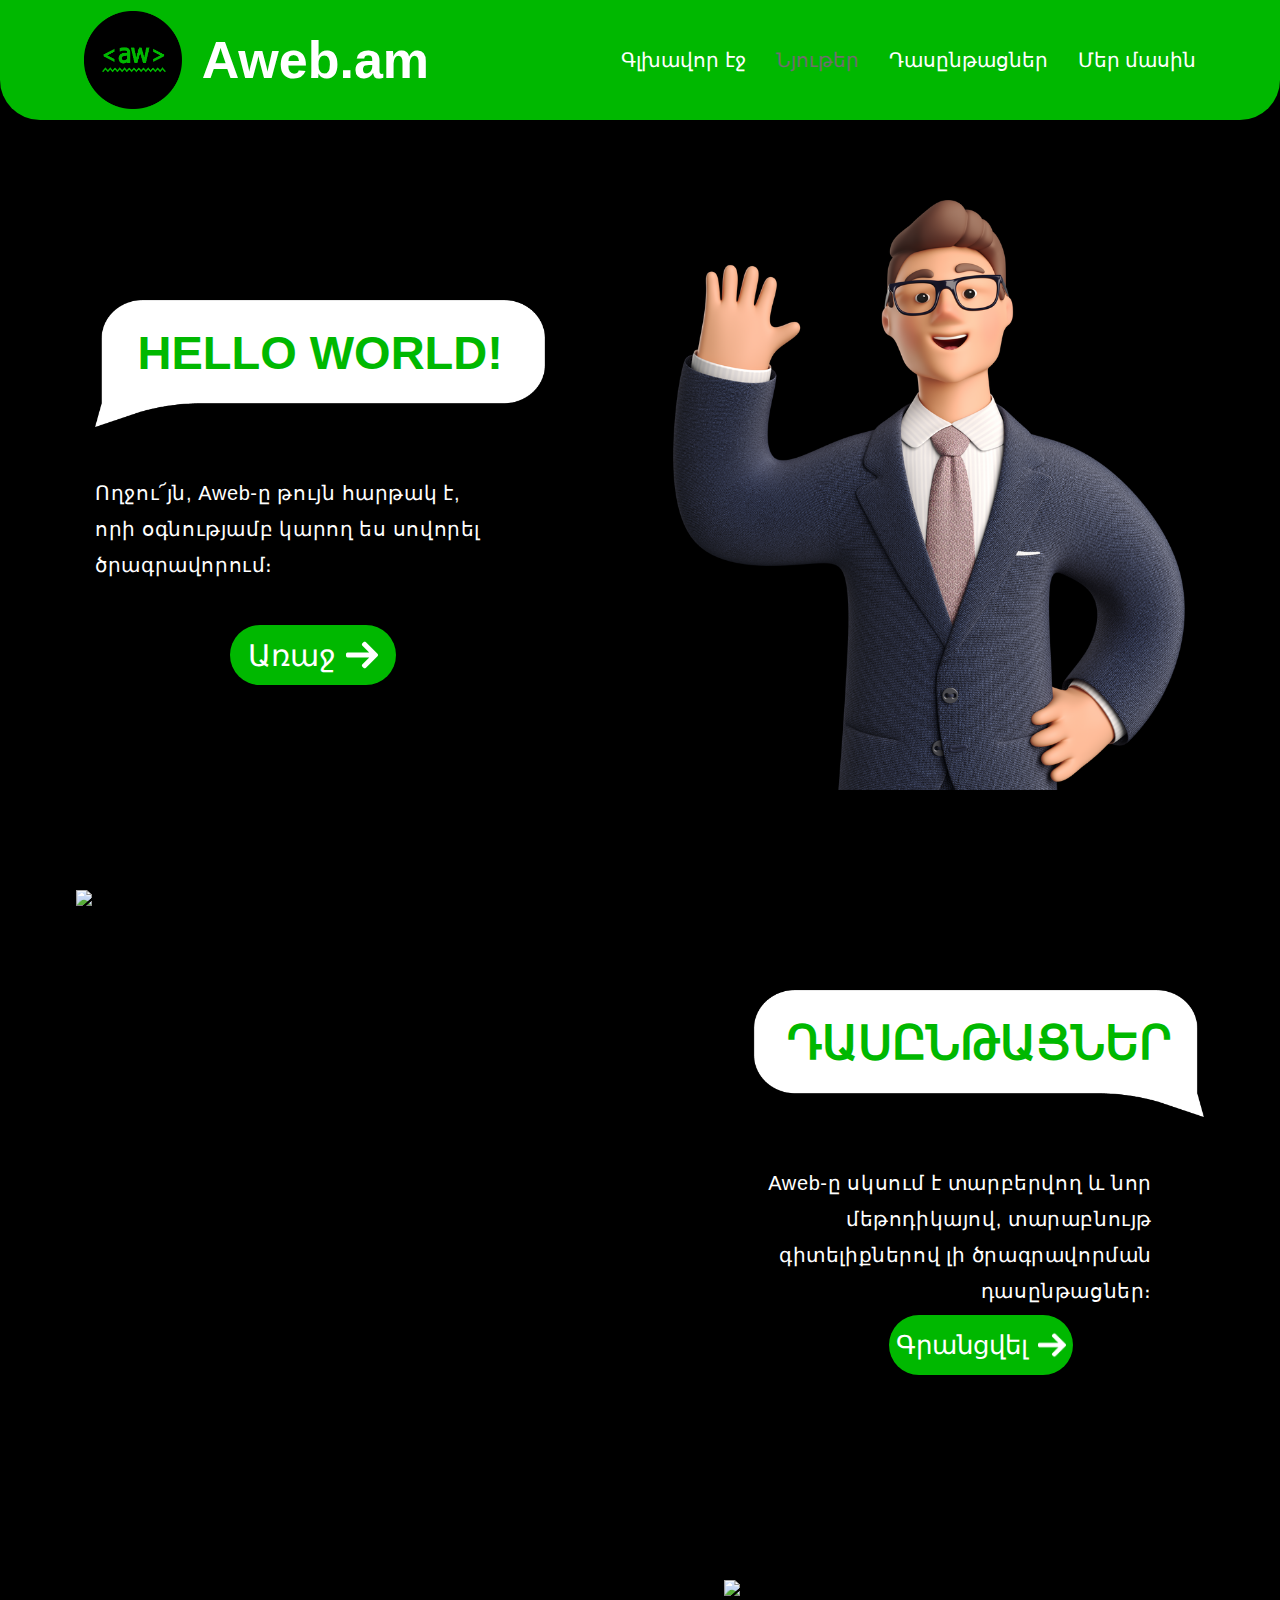
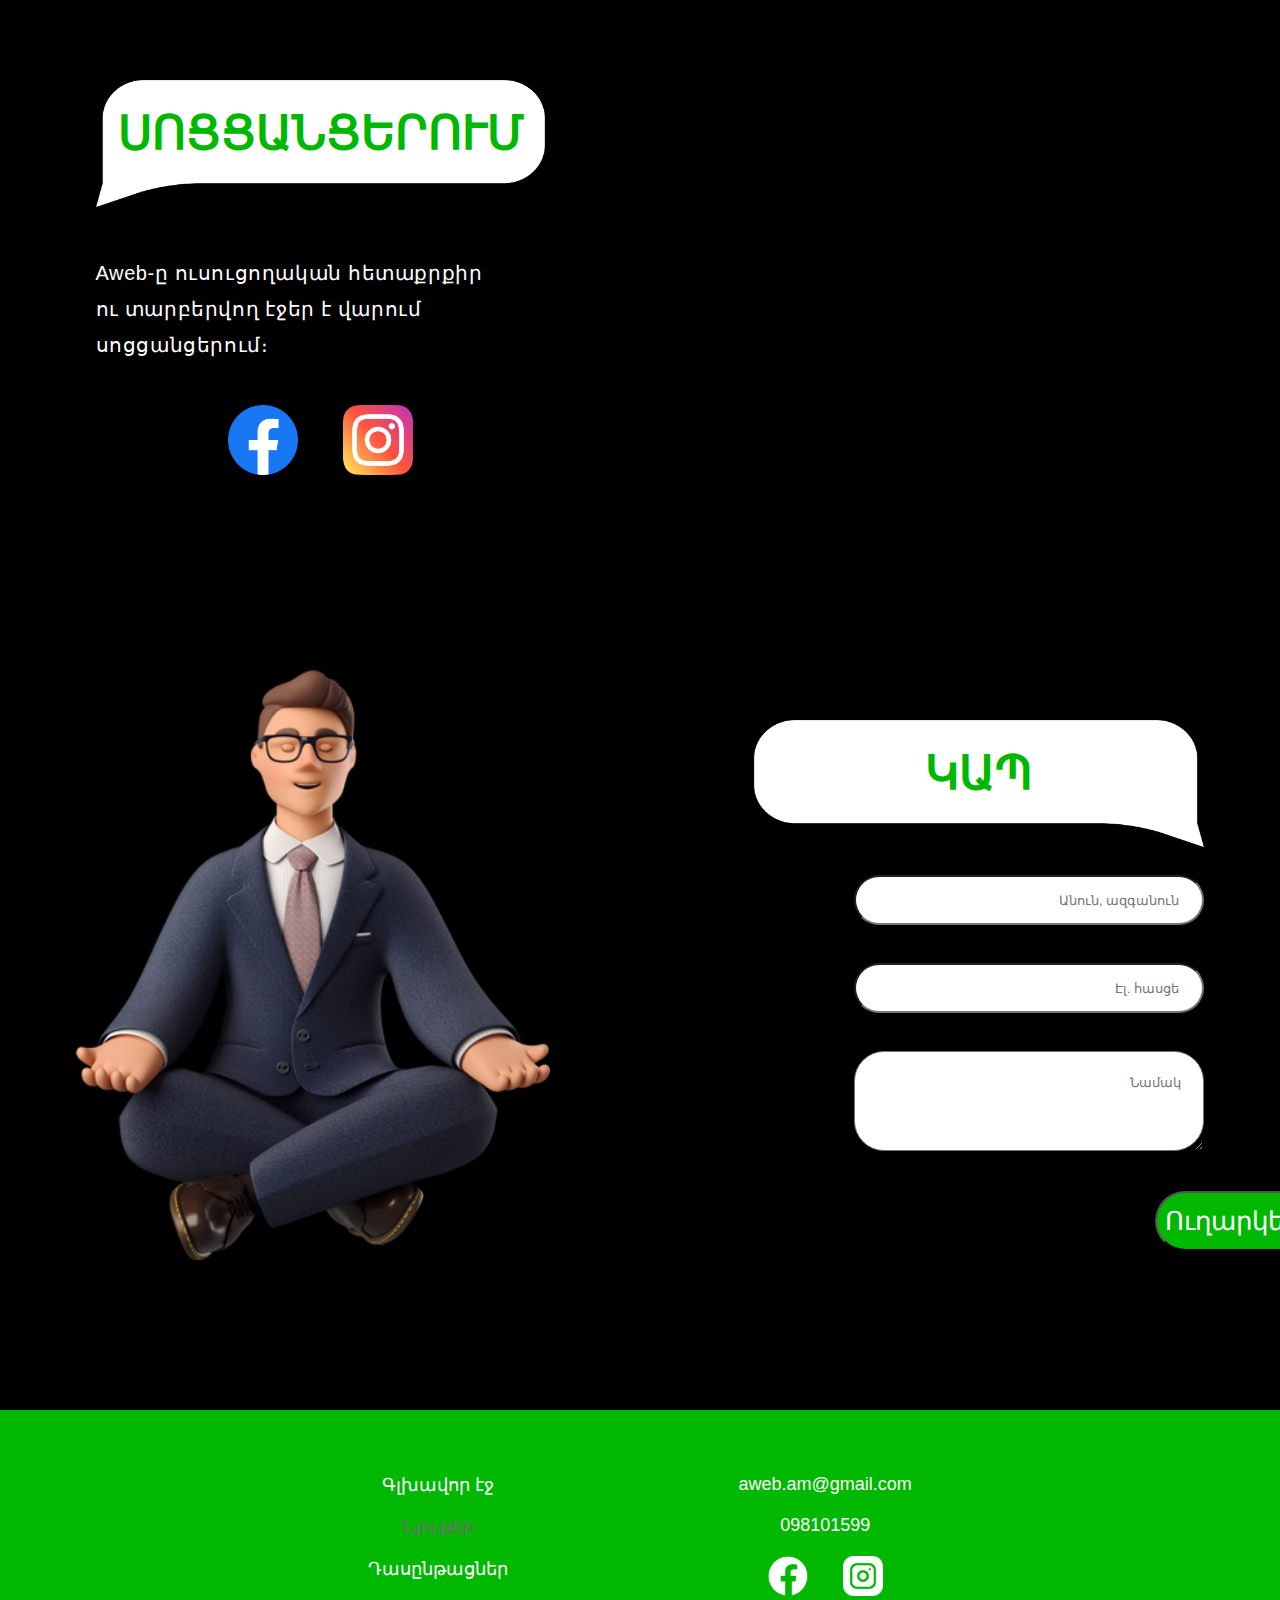
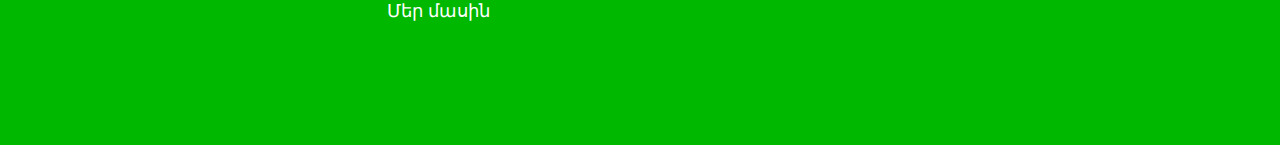
==== index.html @ 0719f068 "'aweb'" ====
<!DOCTYPE html>
<html>

<head>
    <meta charset="UTF-8">
    <meta http-equiv="X-UA-Compatible" content="IE=edge">
    <meta name="viewport" content="width=device-width, initial-scale=1.0">
    <title>Գլխավոր էջ</title>

    <link rel="stylesheet" href="style.css">
</head>

<body>
    <header>
        <nav >
            <a href="index.html">
                <div class="brand">
                    <img src="/images/logo.png" id="logo">
                    <h1 id="name">
                        Aweb.am
                    </h1>
                </div>
            </a>

            <ul>
                <li><a href="index.html">Գլխավոր էջ</a></li>
                <li class="none_working">Նյութեր</li>
                <li><a href="courses.html">Դասընթացներ</a></li>
                <li><a href="about.html">Մեր մասին</a></li>
            </ul>
            <img src="/images/menu.png" width="50px" id="burger">
            <img src="/images/delete.png" width="50px" id="del">
        </nav>
        <div id="menu-bg">
            <ul id="opened-menu">
                <li><a href="index.html">Գլխավոր էջ</a></li>
                <li class="none_working">Նյութեր</li>
                <li><a href="courses.html">Դասընթացներ</a></li>
                <li><a href="about.html">Մեր մասին</a></li>
            </ul>
        </div>
    </header>
    
    <main>
        <section class="content" id="part1">
            <div class="left_1">
                <div class="message">
                    <img src="images/message.png">
                    <h1>hello world!</h1>
                </div>
                <div class="text">
                    <p>Ողջու՜յն, Aweb-ը թույն հարթակ է, որի օգնությամբ կարող ես սովորել ծրագրավորում։</p>
                </div>
                <div class="button" id="next-button">
                    <p>Առաջ</p>
                    <img src="images/arrow.png" class="arrow right_arrow">
                </div>
            </div>
            <div class="right_1">
                <img src="images/hello_man.png" alt="hello_man.png" id="wlcm_man">
            </div>
        </section>
        <section class="content" id="part2">
            <div class="left_2">
                <div class="message">
                    <img src="images/message.png">
                    <h1>դասընթացներ</h1>
                </div>
                <div class="text">
                    <p>Aweb-ը սկսում է տարբերվող և նոր մեթոդիկայով, տարաբնույթ գիտելիքներով լի ծրագրավորման դասընթացներ։</p>
                </div>
                <div class="button grancvel" id="next_button">
                    <p>Գրանցվել</p>
                    <img src="images/arrow.png" class="arrow right_arrow">
                </div>
            </div>
            <div class="right_2">
                <img src="images/man_2.png" alt="man_2.png" id="man_2">
            </div>
        </section>
        <section class="content" id="part3">
            <div class="left_1">
                <div class="message">
                    <img src="images/message.png">
                    <h1>սոցցանցերում</h1>
                </div>
                <div class="text">
                    <p>Aweb-ը ուսուցողական հետաքրքիր ու տարբերվող էջեր է վարում սոցցանցերում։</p>
                </div>
                <div class="buttons">
                    <a href="https://www.facebook.com/Aweb.am" target="_blank"><img src="images/facebook.png" class="social_icons"></a>
                    <a href="https://www.instagram.com/a_web.am/" target="_blank"><img src="images/instagram.png" class="social_icons"></a>
                </div>
            </div>
            <div class="right_3">
                <img src="images/woman_1.png" alt="woman_1.png" id="woman_1">
            </div>
        </section>
        <section class="content" id="part4">
            <div class="left_2 left_4">
                <div class="message">
                    <img src="images/message.png">
                    <h1>կապ</h1>
                </div>
                <form class="for_letter">
                    <input type="text" placeholder="Անուն, ազգանուն" id="name_input"><br>
                    <input type="text" placeholder="Էլ. հասցե" id="name_input"><br>
                    <textarea placeholder="Նամակ" id="letter_input"></textarea>
                    <button class="button" id="send_button">
                        <p>Ուղարկել</p>
                        <img src="images/arrow.png" class="arrow right_arrow">
                    </button>
                </form>
            </div>
            <div class="right_2 right_4">
                <img src="images/man_3.png" alt="man_3.png" id="man_3">
            </div>
        </section>
    </main>
    <footer>
        <ul>
            <li><a href="index.html">Գլխավոր էջ</a></li>
            <li class="none_working">Նյութեր</li>
            <li><a href="courses.html">Դասընթացներ</a></li>
            <li><a href="about.html">Մեր մասին</a></li>
        </ul>
        <ul>
            <li>aweb.am@gmail.com</li>
            <li>098101599</li>
            <ul id="footer_icons">
                <li><a href="https://www.facebook.com/Aweb.am" target="_blank"><img src="images/facebook_white.png" class="w_social_icons"></a></li>
                <li><a href="https://www.instagram.com/a_web.am/" target="_blank"><img src="images/instagram_white.png" class="w_social_icons"></a></li>
            </ul>
        </ul>
    </footer>

    <script src="main.js"></script>
</body>

</html>
---- style.css ----
:root{
    --black-color: #000;
    --green-color: #00b800;
}

*{
    margin: 0px;
    padding: 0px;
}

*,
*::after,
*::before{
    box-sizing: border-box;
}

body{
    background-color: var(--black-color);
    font-family: 'Arial';
}

header{
    position: fixed;
    width: 100%;
    height: 120px;
    left: 0px;
    top: 0px;
    z-index: 1;

    background-color: var(--green-color);
    border-radius: 0px 0px 40px 40px;
}

.brand{
    display: flex;
    align-items: center;
    gap: 20px;

    color: #fff;
    font-family: 'Arial';
    font-weight: bold;
    font-size: 26px;
}

#logo{
    width: 98px;
    height: 98px;
}

nav{
    padding: 11px 0px;
    display: flex;
    align-items: center;
    justify-content: space-between;
    color: #fff;
    
    display: flex;
    justify-content: center;
    gap: 15%;
}

nav ul{
    font-size: 20px;
    display: flex;
    gap: 30px;
    list-style: none;    
}

nav a{
    color: #fff;
    text-decoration: none;
}

nav a:hover{
    color: var(--black-color);
}

#burger{
    display: none;
}

.none_working{
    color: rgb(110, 110, 110);
}

footer{
    background-color: var(--green-color);
    margin-top: 50px;
    color: #fff;
    padding: 5%;
    display: flex;
    justify-content: center;
    gap: 20%;
}

footer ul{
    list-style: none;
    margin-bottom: 30px;
}

footer li{
    font-size: 18px;
    text-align: center;
    margin-bottom: 20px; 
    text-decoration: none;
}

footer a{
    color: #fff;
    text-decoration: none;
}

#footer_icons{
    display: flex;
    flex-wrap: nowrap;
    gap: 20%;
    justify-content: center;
}

.w_social_icons{
    width: 40px;
}

.content{
    display: flex;
    justify-content: center;
    gap: 10%;
}

#part1{
    padding-top: 200px;
}

#part2{
    padding-top: 100px;
}

#part3{
    padding-top: 100px;
    padding-left: 7%;
    gap: 15%;
}

#part4{
    padding-top: 100px;
    padding-bottom: 100px;
}

.left_1{
    padding-top: 100px;
}

.left_2{
    padding-top: 100px;
    order: 2;
}

.left_2 .message img{
    transform: scaleX(-1);
}

.left_2 .text{
    text-align: end;
    right: 10%;
    width: 470px;
}

.left_4{
    padding-top: 50px;
}

.message{
    width: 450px;
    display: flex;
    justify-content: center;
}

.message img{
    position: absolute;
    max-width: 450px;
}

.message h1{
    position: relative;
    color: var(--green-color);
    text-transform: uppercase;
    font-size: 47px;
    padding: 25px 40px;
}

.text{
    font-family: 'Arial';
    font-size: 20px;
    line-height: 36px;
    letter-spacing: 0.03em;
    position: absolute;
    width: 410px;
    margin-top: 70px;
}

.text p{
    color: #fff;
}

.button{
    width: 166px;
    height: 60px;
    position: relative;
    left: 30%;
    top: 220px;
    background-color: var(--green-color);
    border-radius: 30px;
    display: flex;
    flex-wrap: nowrap;
    justify-content: center;
    align-items: center;
    gap: 10px;
}

.button p{
    font-size: 30px;
    color: #fff;
}

.buttons{
    position: relative;
    top: 220px;
    display: flex;
    flex-wrap: nowrap;
    justify-content: center;
    align-items: center;
    gap: 10%;
}

#send_button{
    top: 20px;
}

.social_icons{
    width: 70px;
}

.left_2 .button{
    width: 184px;
}

.left_2 .button p{
    font-size: 26px;
}

.arrow{
    width: 32px;
}

.left_2 .arrow{
    width: 28px;
}

.right_1{
    max-width: 550px;
    height: 590px;
    display: flex;
}

.right_2{
    width: 550px;
    height: 590px;
    display: flex;
}

.right_3{
    width: 550px;
    height: 590px;
    display: flex;
}

#wlcm_man{
    max-width: 100%;
    object-fit: cover;
    object-position: top left;
}

#man_2{
    width: 100%;
    object-fit: cover;
    object-position: top left;
}

#woman_1{
    width: 80%;
    object-fit: cover;
    object-position: top left;
}

.for_letter{
    margin-top: 50px;
}

.for_letter input{
    height: 50px;
    width: 350px;    
    border-radius: 30px;
    text-align: end;
    padding: 5%;
    margin-bottom: 20px;
    margin-left: 20%;
}

#letter_input{
    height: 100px;
}:root {
    --black-color: #000;
    --green-color: #00b800;
  }
  
  * {
    margin: 0px;
    padding: 0px;
  }
  
  *,
  *::after,
  *::before {
    box-sizing: border-box;
  }
  
  body {
    background-color: var(--black-color);
    font-family: "Arial";
  }
  
  header {
    position: fixed;
    width: 100%;
    height: 120px;
    left: 0px;
    top: 0px;
    z-index: 1;
  
    background-color: var(--green-color);
    border-radius: 0px 0px 40px 40px;
  }
  
  #del{
    display: none;
  }
  
  #menu-bg{
      width: 75%;
      height: 100vh;
      background-color: var(--green-color);
      margin-left: 25%;
      display: none;
      margin-top: -80px;
  }
  
  #opened-menu{
    display: none;
    font-size: 25px;
    list-style: none;
    padding: 120px 40px;
    text-align: end;
  }
  
  #opened-menu li {
    margin-bottom: 30px;
  }
  
  #opened-menu a {
    color: #fff;
    text-decoration: none;
  }
  
  nav a:hover {
    color: var(--black-color);
  }
  
  .brand {
    display: flex;
    align-items: center;
    gap: 20px;
  
    color: #fff;
    font-family: "Arial";
    font-weight: bold;
    font-size: 26px;
  }
  
  #logo {
    width: 98px;
    height: 98px;
  }
  
  nav {
    padding: 11px 0px;
    display: flex;
    align-items: center;
    justify-content: space-between;
    color: #fff;
  
    display: flex;
    justify-content: center;
    gap: 15%;
  }
  
  nav ul {
    font-size: 20px;
    display: flex;
    gap: 30px;
    list-style: none;
  }
  
  nav a {
    color: #fff;
    text-decoration: none;
  }
  
  nav a:hover {
    color: var(--black-color);
  }
  
  #burger {
    display: none;
  }
  
  .none_working {
    color: rgb(110, 110, 110);
  }
  
  footer {
    background-color: var(--green-color);
    margin-top: 50px;
    color: #fff;
    padding: 5%;
    display: flex;
    justify-content: center;
    gap: 20%;
  }
  
  footer ul {
    list-style: none;
    margin-bottom: 30px;
  }
  
  footer li {
    font-size: 18px;
    text-align: center;
    margin-bottom: 20px;
    text-decoration: none;
  }
  
  footer a {
    color: #fff;
    text-decoration: none;
  }
  
  #footer_icons {
    display: flex;
    flex-wrap: nowrap;
    gap: 20%;
    justify-content: center;
  }
  
  .w_social_icons {
    width: 40px;
  }
  
  .content {
    display: flex;
    justify-content: center;
    gap: 10%;
  }
  
  #part1 {
    padding-top: 200px;
  }
  
  #part2 {
    padding-top: 100px;
  }
  
  #part3 {
    padding-top: 100px;
    padding-left: 7%;
    gap: 15%;
  }
  
  #part4 {
    padding-top: 100px;
    padding-bottom: 100px;
  }
  
  .left_1 {
    padding-top: 100px;
  }
  
  .left_2 {
    padding-top: 100px;
    order: 2;
  }
  
  .left_2 .message img {
    transform: scaleX(-1);
  }
  
  .left_2 .text {
    text-align: end;
    width: 440px;
    display: flex;
    align-items: flex-end;
  }
  
  .left_4 {
    padding-top: 50px;
  }
  
  .message {
    width: 450px;
    display: flex;
    justify-content: center;
  }
  
  .message img {
    position: absolute;
    max-width: 450px;
  }
  
  .message h1 {
    position: relative;
    color: var(--green-color);
    text-transform: uppercase;
    font-size: 47px;
    padding: 25px 40px;
  }
  
  .text {
    font-family: "Arial";
    font-size: 20px;
    line-height: 36px;
    letter-spacing: 0.03em;
    position: absolute;
    width: 410px;
    margin-top: 70px;
  }
  
  .text p {
    color: #fff;
  }
  
  .button {
    width: 166px;
    height: 60px;
    position: relative;
    left: 30%;
    top: 220px;
    background-color: var(--green-color);
    border-radius: 30px;
    display: flex;
    flex-wrap: nowrap;
    justify-content: center;
    align-items: center;
    gap: 10px;
  }
  
  .button p {
    font-size: 30px;
    color: #fff;
  }
  
  .buttons {
    position: relative;
    top: 220px;
    display: flex;
    flex-wrap: nowrap;
    justify-content: center;
    align-items: center;
    gap: 10%;
  }
  
  #send_button {
    top: 20px;
  }
  
  .social_icons {
    width: 70px;
  }
  
  .left_2 .button {
    width: 184px;
  }
  
  .left_2 .button p {
    font-size: 26px;
  }
  
  .arrow {
    width: 32px;
  }
  
  .left_2 .arrow {
    width: 28px;
  }
  
  .right_1 {
    max-width: 550px;
    height: 590px;
    display: flex;
  }
  
  .right_2 {
    width: 550px;
    height: 590px;
    display: flex;
  }
  
  .right_3 {
    width: 550px;
    height: 590px;
    display: flex;
  }
  
  #wlcm_man {
    max-width: 100%;
    object-fit: cover;
    object-position: top left;
  }
  
  #man_2 {
    width: 100%;
    object-fit: cover;
    object-position: top left;
  }
  
  #woman_1 {
    width: 80%;
    object-fit: cover;
    object-position: top left;
  }
  
  .for_letter {
    margin-top: 50px;
    display: flex;
    flex-direction: column;
    align-items: flex-end;
  }
  
  .for_letter input {
    height: 50px;
    width: 350px;
    border-radius: 30px;
    text-align: end;
    padding: 5%;
    margin-bottom: 20px;
  }
  
  #letter_input {
    height: 100px;
    width: 350px;
    border-radius: 30px;
    text-align: end;
    padding: 5%;
    margin-bottom: 20px;
  }
  
  @media screen and (max-width: 1024px) {
    .brand {
      font-size: 24px;
    }
  
    nav ul {
      font-size: 18px;
      gap: 5px;
    }
  
    .content {
      justify-content: center;
      gap: 5%;
    }
  
    #part1 {
      padding-top: 160px;
    }
  
    #part2 {
      padding-top: 80px;
    }
  
    #part3 {
      padding-top: 80px;
      padding-left: 4.5%;
      gap: 5%;
    }
  
    #part4 {
      padding-top: 80px;
    }
  
    .message {
      max-width: 350px;
    }
  
    .message img {
      max-width: 350px;
    }
  
    .message h1 {
      font-size: 36px;
      padding: 20px 35px;
    }
  
    .text {
      font-size: 17px;
      width: 350px;
      margin-top: 50px;
    }
  
    .left_2 .text {
      max-width: 350px;
    }
  
    .button {
      max-width: 120px;
      max-height: 50px;
      top: 190px;
      gap: 5%;
    }
  
    .button p {
      font-size: 25px;
    }
  
    .buttons {
      top: 190px;
      gap: 10%;
    }
  
    .social_icons {
      width: 60px;
    }
  
    .left_2 .button {
      max-width: 160px;
    }
  
    .left_2 .button p {
      font-size: 22px;
    }
  
    .arrow {
      max-width: 25px;
    }
  
    .left_2 .arrow {
      max-width: 23px;
    }
  
    .right_1 {
      max-width: 450px;
      max-height: 500px;
    }
  
    .right_2 {
      width: 420px;
      height: 500px;
    }
  
    .right_3 {
      width: 400px;
      height: 500px;
    }
  
    #wlcm_man {
      width: 100%;
    }
  
    #man_2 {
      width: 100%;
    }
  
    #woman_1 {
      width: 100%;
    }
  
    .for_letter input {
      height: 40px;
      width: 300px;
    }
    
    #letter_input {
      width: 300px;
    }
  }
  
  @media screen and (max-width: 768px) {
    nav ul {
      display: none;
    }
  
    #burger {
      display: block;
    }
  
    footer {
      flex-direction: column;
    }
  
    #footer_icons {
      gap: 5%;
    }
  
    #part1 {
      padding-top: 120px;
      flex-direction: column;
      align-items: center;
    }
  
    #part2 {
      padding-top: 10px;
      flex-direction: column;
      align-items: center;
    }
  
    #part3 {
      padding-top: 10px;
      padding-left: 4.5%;
      gap: 5%;
      flex-direction: column;
      align-items: center;
    }
  
    #part4 {
      padding-top: 10px;
      flex-direction: column;
      align-items: center;
    }
  
    .message {
      max-width: 300px;
    }
  
    .message img {
      max-width: 300px;
    }
  
    .message h1 {
      font-size: 30px;
      padding: 18px;
      padding-left: auto;
    }
  
    .text {
      font-size: 14px;
      width: 280px;
      margin-top: 50px;
    }
  
    .left_2 .text {
      max-width: 300px;
      margin-right: 22px;
    }
  
    .button {
      max-width: 100px;
      max-height: 40px;
      top: 180px;
      gap: 5%;
    }
  
    .button p {
      font-size: 20px;
    }
  
    .buttons {
      top: 180px;
      gap: 10%;
    }
  
    .social_icons {
      width: 50px;
    }
  
    .left_2 .button {
      max-width: 140px;
    }
  
    .left_2 .button p {
      font-size: 20px;
    }
  
    .arrow {
      max-width: 22px;
    }
  
    .left_2 .arrow {
      max-width: 22px;
    }
  
    .left_1 {
      margin-right: 35%;
    }
  
    .left_2 {
      margin-left: 35%;
    }
  
    .right_1 {
      max-width: 350px;
      max-height: 400px;
      margin-top: 100px;
      margin-left: 35%;
    }
  
    .right_2 {
      margin-top: 20px;
      max-width: 380px;
      max-height: 500px;
      order: 2;
      margin-right: 25%;
    }
  
    .right_3 {
      width: 330px;
      height: 430px;
      margin-left: 35%;
      margin-top: 100px;
    }
  
    .right_4 {
      margin-top: -50px;
    }
  
    #wlcm_man {
      width: 100%;
    }
  
    #man_2 {
      width: 100%;
      margin-top: 100px;
    }
  
    #woman_1 {
      width: 100%;
    }
  
    .for_letter input {
      height: 30px;
      width: 250px;
      margin-left: 15%;
    }
  }
  

@media screen and (max-width: 1024px){
    .brand{
        font-size: 24px;
    }

    nav ul{
        font-size: 18px;
        gap: 5px;  
    }

    .content{
        justify-content: center;
        gap: 5%;
    }

    #part1{
        padding-top: 160px;
    }
    
    #part2{
        padding-top: 80px;
    }
    
    #part3{
        padding-top: 80px;
        padding-left: 4.5%;
        gap: 5%;
    }
    
    #part4{
        padding-top: 80px;
    }
    
    .message{
        max-width: 350px;
    }
    
    .message img{
        max-width: 350px;
    }
    
    .message h1{
        font-size: 36px;
        padding: 20px 35px;
    }
    
    .text{
        font-size: 17px;
        width: 350px;
        margin-top: 50px;
    }
    
    .left_2 .text{
        max-width: 370px;
    }
    
    .button{
        max-width: 120px;
        max-height: 50px;
        top: 190px;
        gap: 5%;
    }
    
    .button p{
        font-size: 25px;
    }
    
    .buttons{
        top: 190px;
        gap: 10%;
    }
    
    .social_icons{
        width: 60px;
    }
    
    .left_2 .button{
        max-width: 160px;
    }
    
    .left_2 .button p{
        font-size: 22px;
    }
    
    .arrow{
        max-width: 25px;
    }
    
    .left_2 .arrow{
        max-width: 23px;
    }
    
    .right_1{
        max-width: 450px;
        max-height: 500px;
    }
    
    .right_2{
        width: 420px;
        height: 500px;
    }
    
    .right_3{
        width: 400px;
        height: 500px;
    }
    
    #wlcm_man{
        width: 100%;
    }
    
    #man_2{
        width: 100%;
    }
    
    #woman_1{
        width: 100%;
    }

    .for_letter input{
        height: 40px;
        width: 300px;
        margin-left: 15%;
    }
}

@media screen and (max-width: 768px){
    nav ul{
        display: none; 
    }

    #burger{
        display: block;
    }

    footer{
        flex-direction: column;
    }

    #footer_icons{
        gap: 5%;
    }

    #part1{
        padding-top: 120px;
        flex-direction: column;
        align-items: center;
    }
    
    #part2{
        padding-top: 10px;
        flex-direction: column;
        align-items: center;
    }
    
    #part3{
        padding-top: 10px;
        padding-left: 4.5%;
        gap: 5%;
        flex-direction: column;
        align-items: center;
    }
    
    #part4{
        padding-top: 10px;
        flex-direction: column;
        align-items: center;
    }
    
    .message{
        max-width: 300px;
    }
    
    .message img{
        max-width: 300px;
    }
    
    .message h1{
        font-size: 30px;
        padding: 18px;
        padding-left: auto;
    }
    
    .text{
        font-size: 14px;
        width: 280px;
        margin-top: 50px;
    }
    
    .left_2 .text{
        max-width: 300px;
        margin-right: 22px;
    }
    
    .button{
        max-width: 100px;
        max-height: 40px;
        top: 180px;
        gap: 5%;
    }
    
    .button p{
        font-size: 20px;
    }
    
    .buttons{
        top: 180px;
        gap: 10%;
    }
    
    .social_icons{
        width: 50px;
    }
    
    .left_2 .button{
        max-width: 140px;
    }
    
    .left_2 .button p{
        font-size: 20px;
    }
    
    .arrow{
        max-width: 22px;
    }
    
    .left_2 .arrow{
        max-width: 22px;
    }
    
    .left_1{
        margin-right: 35%;
    }

    .left_2{
        margin-left: 35%;
    }

    .right_1{
        max-width: 350px;
        max-height: 400px;
        margin-top: 100px;
        margin-left: 35%;
    }
    
    .right_2{
        margin-top: 20px;
        max-width: 380px;
        max-height: 500px;
        order: 2;
        margin-right: 25%;
    }
    
    .right_3{
        width: 330px;
        height: 430px;
        margin-left: 35%;
        margin-top: 100px;
    }

    .right_4{
        margin-top: -50px;
    }
    
    #wlcm_man{
        width: 100%;
    }
    
    #man_2{
        width: 100%;
        margin-top: 100px;
    }
    
    #woman_1{
        width: 100%;
    }

    .for_letter input{
        height: 30px;
        width: 250px;
        margin-left: 15%;
    }
}
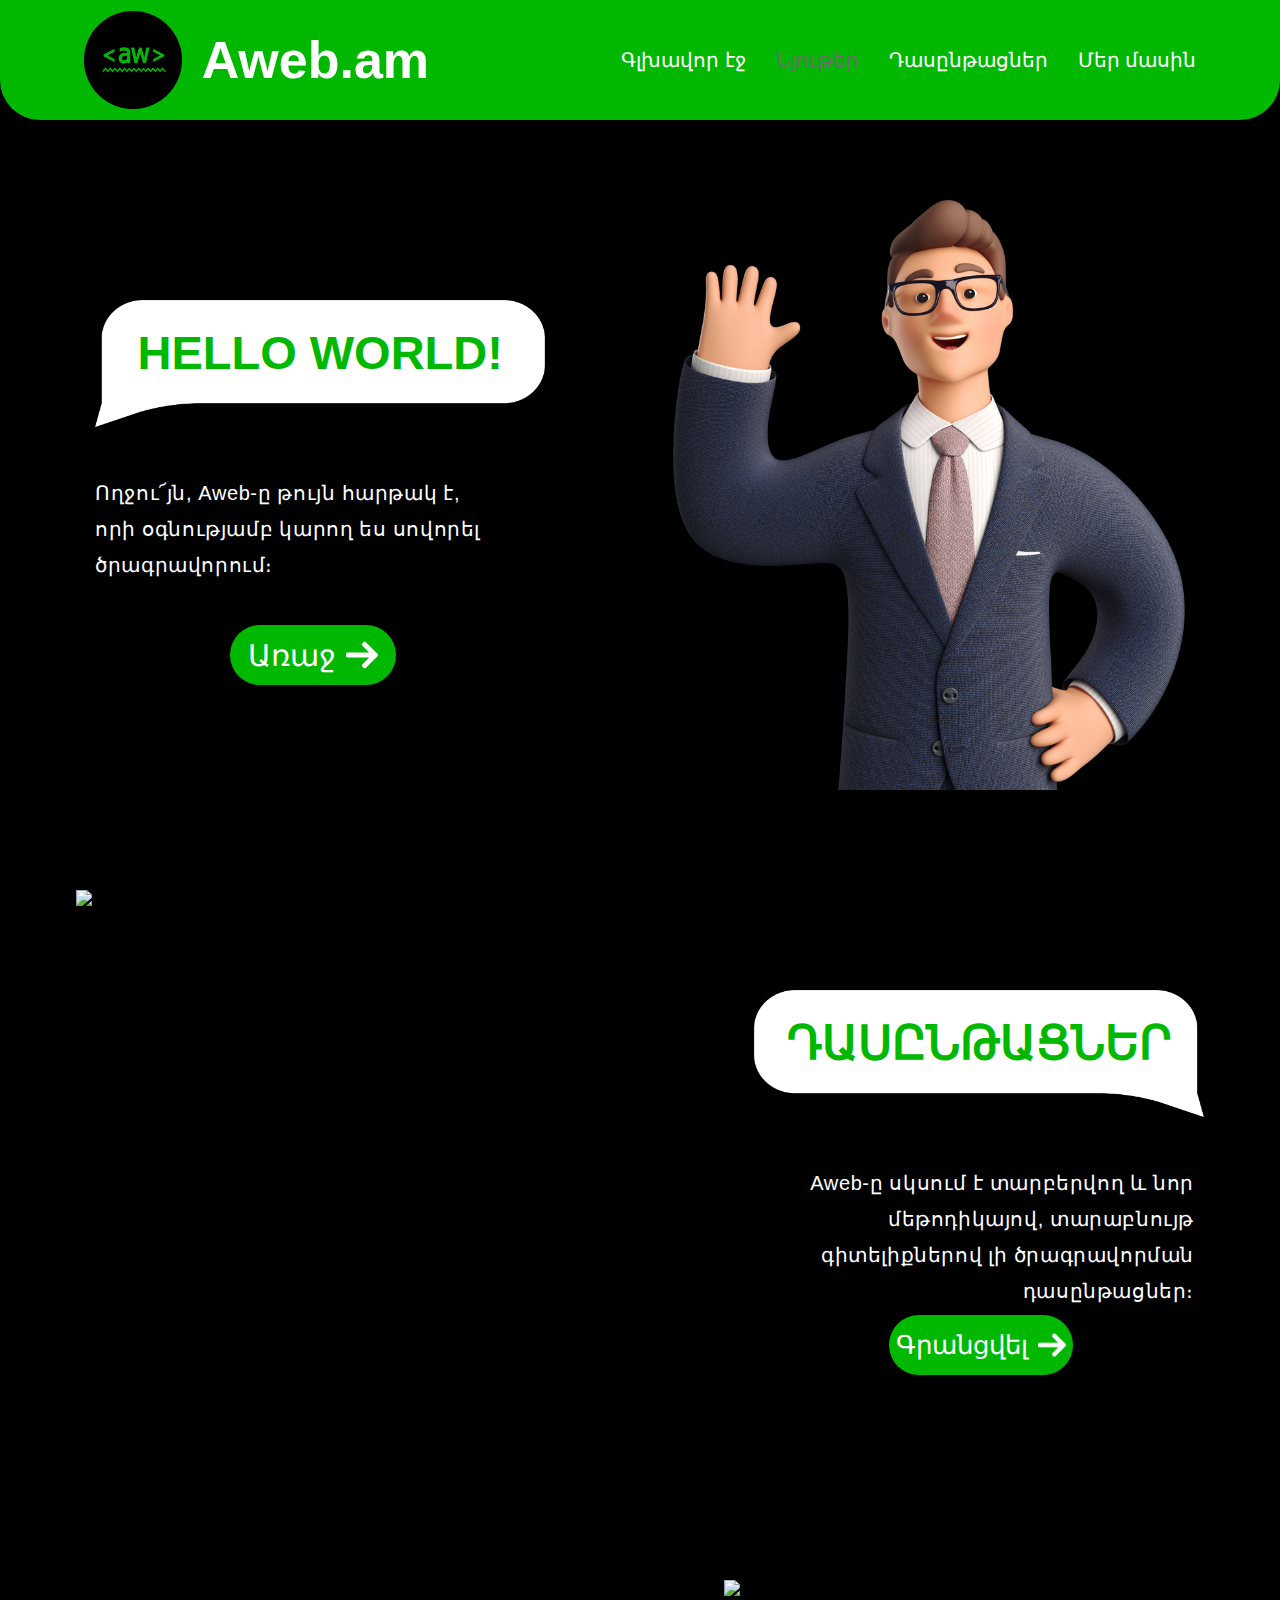
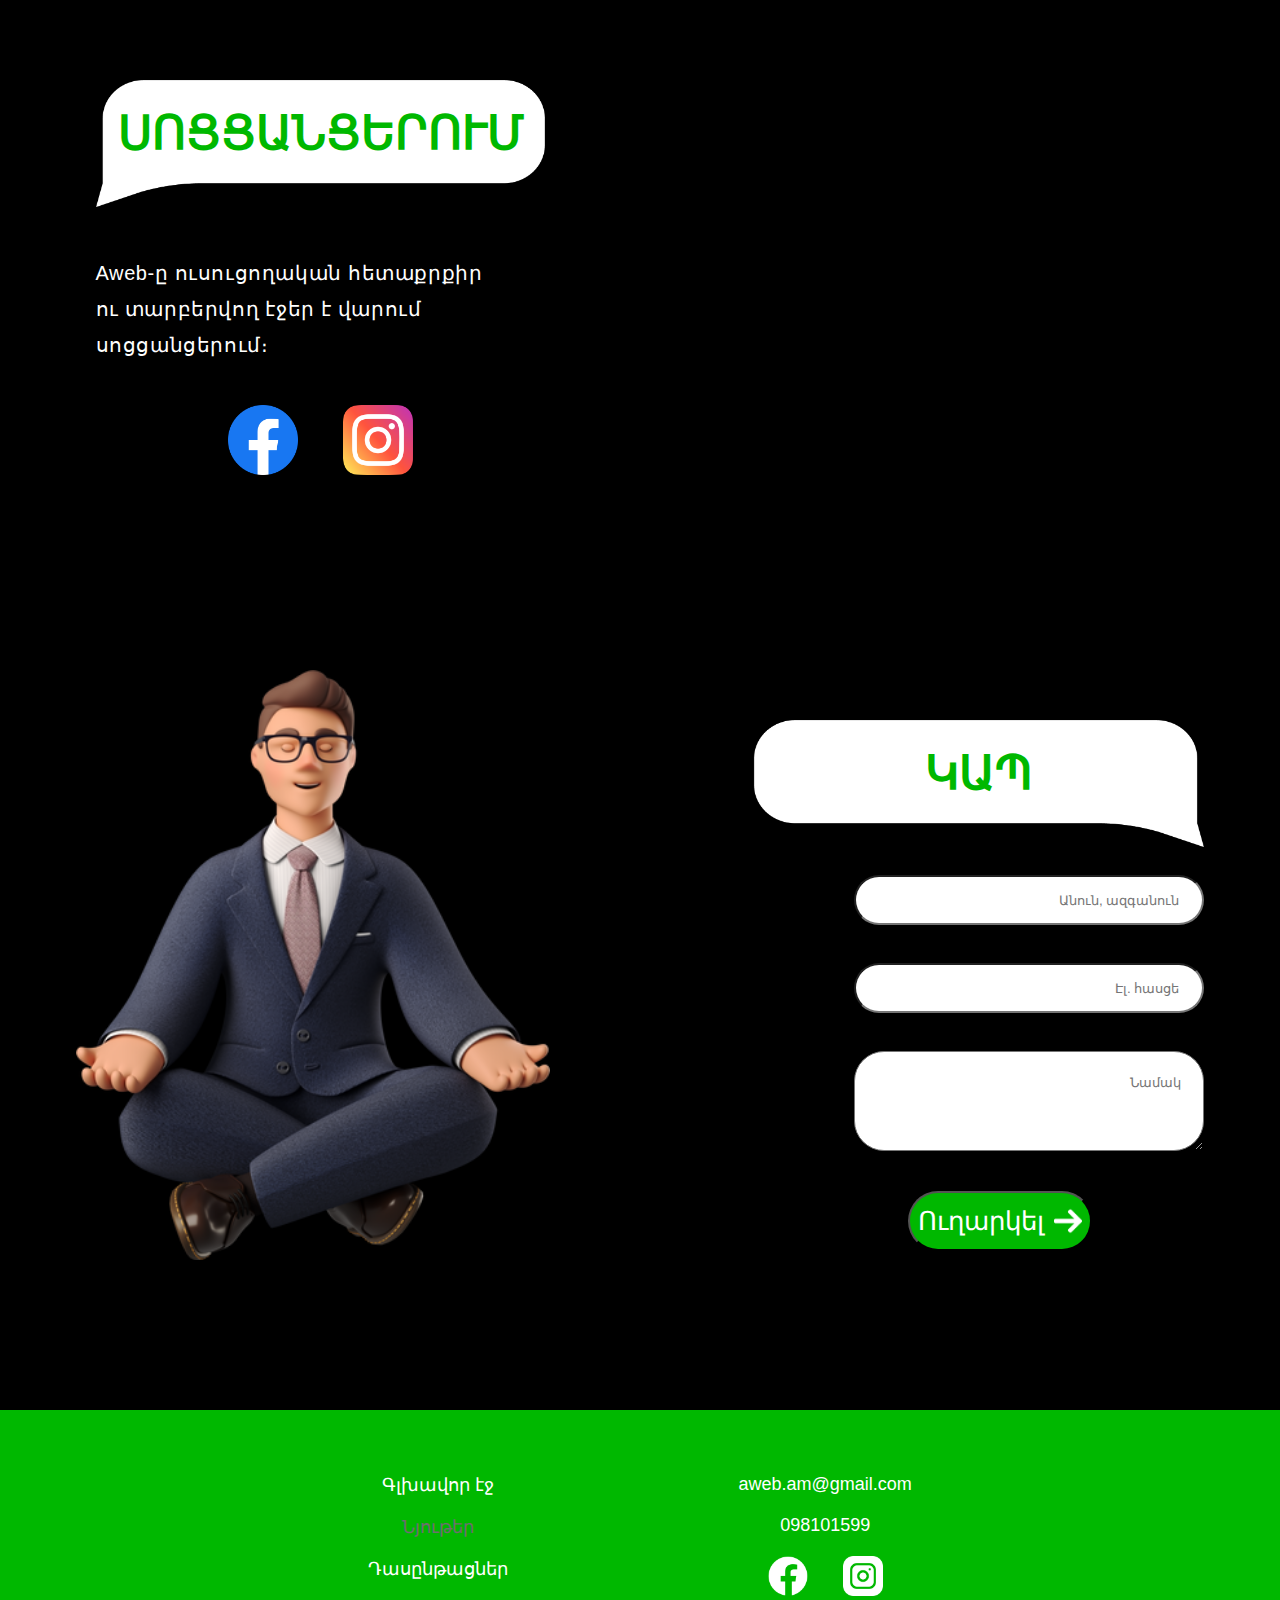
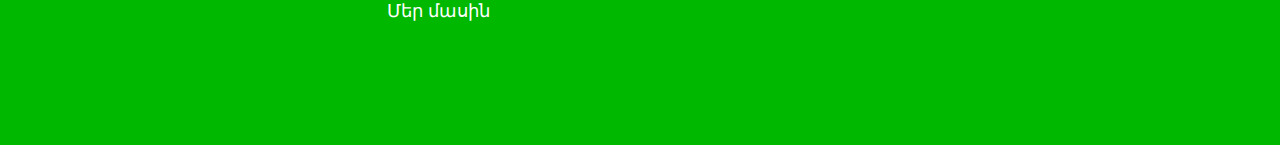
==== commit c31b53ae: "Add files via upload" ====
--- a/index.html
+++ b/index.html
@@ -69,7 +69,7 @@
                 <div class="text">
                     <p>Aweb-ը սկսում է տարբերվող և նոր մեթոդիկայով, տարաբնույթ գիտելիքներով լի ծրագրավորման դասընթացներ։</p>
                 </div>
-                <div class="button grancvel" id="next_button">
+                <div class="button grancvel" id="grancvel">
                     <p>Գրանցվել</p>
                     <img src="images/arrow.png" class="arrow right_arrow">
                 </div>
@@ -103,10 +103,10 @@
                     <h1>կապ</h1>
                 </div>
                 <form class="for_letter">
-                    <input type="text" placeholder="Անուն, ազգանուն" id="name_input"><br>
-                    <input type="text" placeholder="Էլ. հասցե" id="name_input"><br>
+                    <input type="text" placeholder="Անուն, ազգանուն" id="cont_name_input"><br>
+                    <input type="text" placeholder="Էլ. հասցե" id="cont_mail_input"><br>
                     <textarea placeholder="Նամակ" id="letter_input"></textarea>
-                    <button class="button" id="send_button">
+                    <button class="button send_button" id="contact_button">
                         <p>Ուղարկել</p>
                         <img src="images/arrow.png" class="arrow right_arrow">
                     </button>
--- a/style.css
+++ b/style.css
@@ -1,314 +1,4 @@
-:root{
-    --black-color: #000;
-    --green-color: #00b800;
-}
-
-*{
-    margin: 0px;
-    padding: 0px;
-}
-
-*,
-*::after,
-*::before{
-    box-sizing: border-box;
-}
-
-body{
-    background-color: var(--black-color);
-    font-family: 'Arial';
-}
-
-header{
-    position: fixed;
-    width: 100%;
-    height: 120px;
-    left: 0px;
-    top: 0px;
-    z-index: 1;
-
-    background-color: var(--green-color);
-    border-radius: 0px 0px 40px 40px;
-}
-
-.brand{
-    display: flex;
-    align-items: center;
-    gap: 20px;
-
-    color: #fff;
-    font-family: 'Arial';
-    font-weight: bold;
-    font-size: 26px;
-}
-
-#logo{
-    width: 98px;
-    height: 98px;
-}
-
-nav{
-    padding: 11px 0px;
-    display: flex;
-    align-items: center;
-    justify-content: space-between;
-    color: #fff;
-    
-    display: flex;
-    justify-content: center;
-    gap: 15%;
-}
-
-nav ul{
-    font-size: 20px;
-    display: flex;
-    gap: 30px;
-    list-style: none;    
-}
-
-nav a{
-    color: #fff;
-    text-decoration: none;
-}
-
-nav a:hover{
-    color: var(--black-color);
-}
-
-#burger{
-    display: none;
-}
-
-.none_working{
-    color: rgb(110, 110, 110);
-}
-
-footer{
-    background-color: var(--green-color);
-    margin-top: 50px;
-    color: #fff;
-    padding: 5%;
-    display: flex;
-    justify-content: center;
-    gap: 20%;
-}
-
-footer ul{
-    list-style: none;
-    margin-bottom: 30px;
-}
-
-footer li{
-    font-size: 18px;
-    text-align: center;
-    margin-bottom: 20px; 
-    text-decoration: none;
-}
-
-footer a{
-    color: #fff;
-    text-decoration: none;
-}
-
-#footer_icons{
-    display: flex;
-    flex-wrap: nowrap;
-    gap: 20%;
-    justify-content: center;
-}
-
-.w_social_icons{
-    width: 40px;
-}
-
-.content{
-    display: flex;
-    justify-content: center;
-    gap: 10%;
-}
-
-#part1{
-    padding-top: 200px;
-}
-
-#part2{
-    padding-top: 100px;
-}
-
-#part3{
-    padding-top: 100px;
-    padding-left: 7%;
-    gap: 15%;
-}
-
-#part4{
-    padding-top: 100px;
-    padding-bottom: 100px;
-}
-
-.left_1{
-    padding-top: 100px;
-}
-
-.left_2{
-    padding-top: 100px;
-    order: 2;
-}
-
-.left_2 .message img{
-    transform: scaleX(-1);
-}
-
-.left_2 .text{
-    text-align: end;
-    right: 10%;
-    width: 470px;
-}
-
-.left_4{
-    padding-top: 50px;
-}
-
-.message{
-    width: 450px;
-    display: flex;
-    justify-content: center;
-}
-
-.message img{
-    position: absolute;
-    max-width: 450px;
-}
-
-.message h1{
-    position: relative;
-    color: var(--green-color);
-    text-transform: uppercase;
-    font-size: 47px;
-    padding: 25px 40px;
-}
-
-.text{
-    font-family: 'Arial';
-    font-size: 20px;
-    line-height: 36px;
-    letter-spacing: 0.03em;
-    position: absolute;
-    width: 410px;
-    margin-top: 70px;
-}
-
-.text p{
-    color: #fff;
-}
-
-.button{
-    width: 166px;
-    height: 60px;
-    position: relative;
-    left: 30%;
-    top: 220px;
-    background-color: var(--green-color);
-    border-radius: 30px;
-    display: flex;
-    flex-wrap: nowrap;
-    justify-content: center;
-    align-items: center;
-    gap: 10px;
-}
-
-.button p{
-    font-size: 30px;
-    color: #fff;
-}
-
-.buttons{
-    position: relative;
-    top: 220px;
-    display: flex;
-    flex-wrap: nowrap;
-    justify-content: center;
-    align-items: center;
-    gap: 10%;
-}
-
-#send_button{
-    top: 20px;
-}
-
-.social_icons{
-    width: 70px;
-}
-
-.left_2 .button{
-    width: 184px;
-}
-
-.left_2 .button p{
-    font-size: 26px;
-}
-
-.arrow{
-    width: 32px;
-}
-
-.left_2 .arrow{
-    width: 28px;
-}
-
-.right_1{
-    max-width: 550px;
-    height: 590px;
-    display: flex;
-}
-
-.right_2{
-    width: 550px;
-    height: 590px;
-    display: flex;
-}
-
-.right_3{
-    width: 550px;
-    height: 590px;
-    display: flex;
-}
-
-#wlcm_man{
-    max-width: 100%;
-    object-fit: cover;
-    object-position: top left;
-}
-
-#man_2{
-    width: 100%;
-    object-fit: cover;
-    object-position: top left;
-}
-
-#woman_1{
-    width: 80%;
-    object-fit: cover;
-    object-position: top left;
-}
-
-.for_letter{
-    margin-top: 50px;
-}
-
-.for_letter input{
-    height: 50px;
-    width: 350px;    
-    border-radius: 30px;
-    text-align: end;
-    padding: 5%;
-    margin-bottom: 20px;
-    margin-left: 20%;
-}
-
-#letter_input{
-    height: 100px;
-}:root {
+:root {
     --black-color: #000;
     --green-color: #00b800;
   }
@@ -577,8 +267,9 @@
     gap: 10%;
   }
   
-  #send_button {
+  .send_button {
     top: 20px;
+    margin-right: 55%;
   }
   
   .social_icons {
